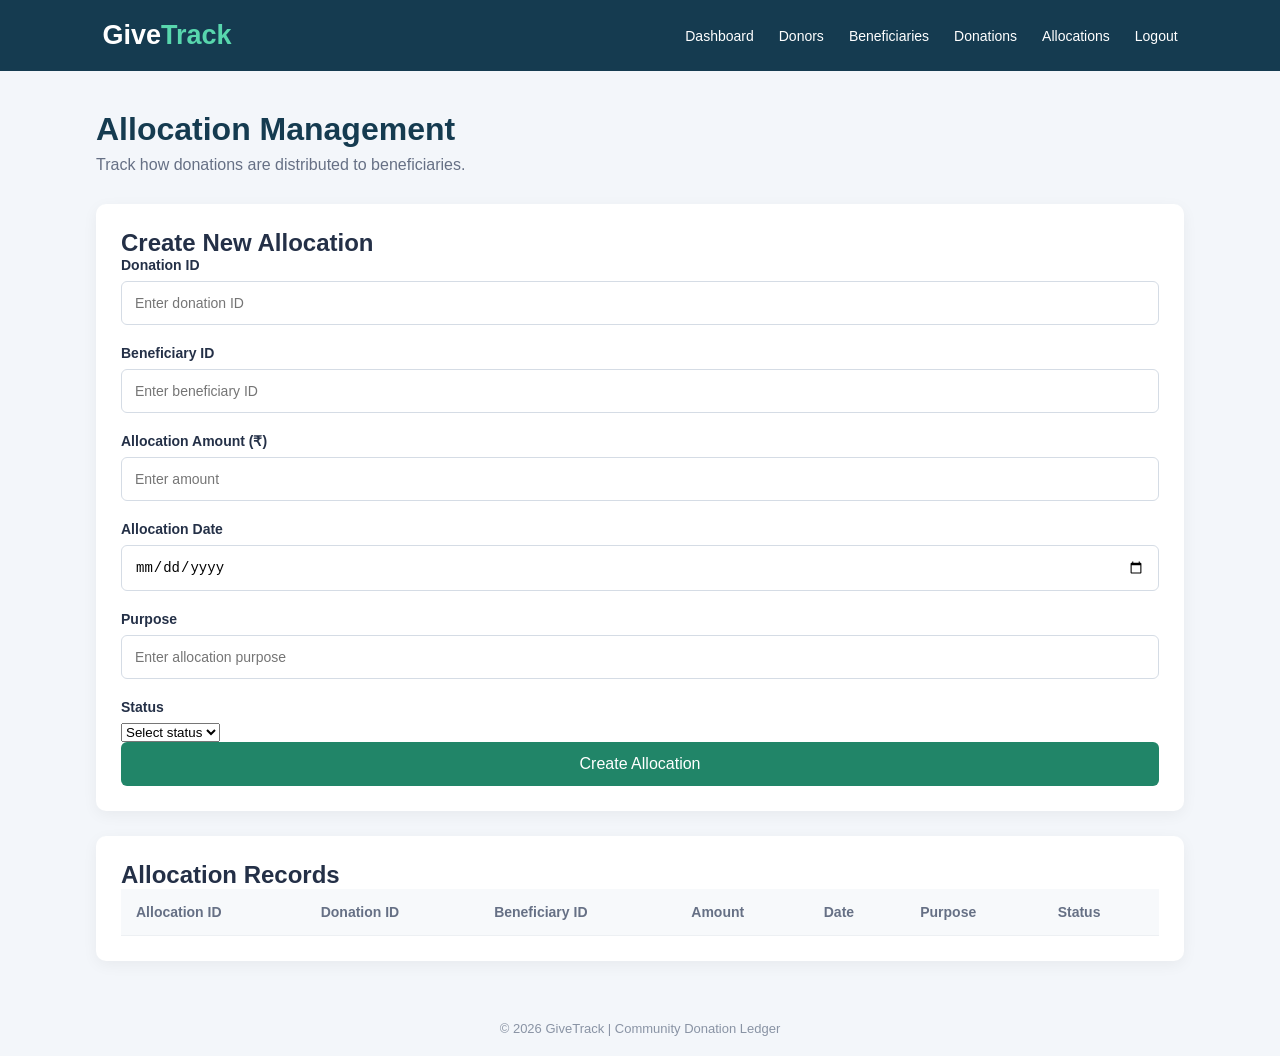
==== src/main/webapp/allocations.html @ e6910853 "Add Engine 3 frontend pages and features" ====
<!DOCTYPE html>
<html lang="en">
<head>
    <meta charset="UTF-8">
    <meta name="viewport" content="width=device-width, initial-scale=1.0">
    <title>GiveTrack | Allocation Management</title>
    <link rel="stylesheet" href="css/style.css">
</head>
<body>

<header class="navbar">
    <div class="logo">Give<span>Track</span></div>
    <nav>
        <a href="dashboard.html">Dashboard</a>
        <a href="donors.html">Donors</a>
        <a href="beneficiaries.html">Beneficiaries</a>
        <a href="donations.html">Donations</a>
        <a href="allocations.html">Allocations</a>
        <a href="index.html">Logout</a>
    </nav>
</header>

<main class="dashboard">

    <div class="dashboard-heading">
        <div>
            <h1>Allocation Management</h1>
            <p>Track how donations are distributed to beneficiaries.</p>
        </div>
    </div>

    <section class="dashboard-section">
        <h2>Create New Allocation</h2>

        <form id="allocationForm">

            <label for="donationId">Donation ID</label>
            <input type="number" id="donationId"
                   placeholder="Enter donation ID" min="1" required>

            <label for="beneficiaryId">Beneficiary ID</label>
            <input type="number" id="beneficiaryId"
                   placeholder="Enter beneficiary ID" min="1" required>

            <label for="allocationAmount">Allocation Amount (₹)</label>
            <input type="number" id="allocationAmount"
                   placeholder="Enter amount" min="0.01"
                   step="0.01" required>

            <label for="allocationDate">Allocation Date</label>
            <input type="date" id="allocationDate" required>

            <label for="allocationPurpose">Purpose</label>
            <input type="text" id="allocationPurpose"
                   placeholder="Enter allocation purpose" required>

            <label for="allocationStatus">Status</label>
            <select id="allocationStatus" required>
                <option value="">Select status</option>
                <option value="PENDING">Pending</option>
                <option value="ALLOCATED">Allocated</option>
                <option value="FULFILLED">Fulfilled</option>
                <option value="CANCELLED">Cancelled</option>
            </select>

            <button type="submit">Create Allocation</button>

            <p id="allocationMessage"></p>

        </form>
    </section>

    <section class="dashboard-section">
        <h2>Allocation Records</h2>

        <div class="table-container">
            <table>
                <thead>
                    <tr>
                        <th>Allocation ID</th>
                        <th>Donation ID</th>
                        <th>Beneficiary ID</th>
                        <th>Amount</th>
                        <th>Date</th>
                        <th>Purpose</th>
                        <th>Status</th>
                    </tr>
                </thead>

                <tbody id="allocationTableBody">
                    <tr>
                        <td>1</td>
                        <td>1</td>
                        <td>1</td>
                        <td>₹8,000</td>
                        <td>13 Nov 2026</td>
                        <td>Education Support</td>
                        <td><span class="status">ALLOCATED</span></td>
                    </tr>
                </tbody>
            </table>
        </div>
    </section>

</main>

<footer>
    <p>© 2026 GiveTrack | Community Donation Ledger</p>
</footer>

<script src="js/allocations.js"></script>

</body>
</html>
---- src/main/webapp/css/style.css ----
* {
    margin: 0;
    padding: 0;
    box-sizing: border-box;
}

body {
    font-family: Arial, sans-serif;
    background: #f3f6fa;
    color: #243047;
    min-height: 100vh;
}

/* Navigation */

.navbar {
    background: #153b50;
    color: white;
    padding: 20px 8%;
    display: flex;
    justify-content: space-between;
    align-items: center;
}

.logo {
    font-size: 27px;
    font-weight: bold;
}

.logo span {
    color: #58d6ad;
}

.navbar p {
    font-size: 14px;
}

.navbar nav {
    display: flex;
    align-items: center;
    gap: 25px;
}

.navbar nav a {
    color: white;
    text-decoration: none;
    font-size: 14px;
    transition: color 0.3s;
}

.navbar nav a:hover {
    color: #58d6ad;
}

/* Login Page */

.container {
    width: 85%;
    max-width: 1100px;
    min-height: 75vh;
    margin: auto;
    display: flex;
    align-items: center;
    justify-content: space-between;
    gap: 50px;
}

.welcome {
    flex: 1;
}

.welcome h1 {
    font-size: 38px;
    color: #153b50;
    margin-bottom: 20px;
}

.welcome p {
    color: #667085;
    line-height: 1.7;
    font-size: 16px;
}

.features {
    margin-top: 30px;
    line-height: 2.5;
    color: #218568;
    font-weight: bold;
}

.login-card {
    background: white;
    padding: 35px;
    width: 380px;
    border-radius: 12px;
    box-shadow: 0 5px 25px rgba(0,0,0,0.08);
}

.login-card h2 {
    color: #153b50;
    margin-bottom: 10px;
}

.subtitle {
    color: #8993a4;
    margin-bottom: 25px;
    font-size: 14px;
}

label {
    display: block;
    margin-bottom: 8px;
    font-weight: bold;
    font-size: 14px;
}

input {
    width: 100%;
    padding: 13px;
    margin-bottom: 20px;
    border: 1px solid #d5dce5;
    border-radius: 6px;
    font-size: 14px;
}

input:focus {
    outline: none;
    border-color: #218568;
}

button {
    width: 100%;
    padding: 13px;
    background: #218568;
    color: white;
    border: none;
    border-radius: 6px;
    font-size: 16px;
    cursor: pointer;
}

button:hover {
    background: #176b53;
}

.login-note {
    text-align: center;
    margin-top: 20px;
    font-size: 12px;
    color: #8993a4;
}

#message {
    margin-top: 12px;
    color: #c0392b;
    font-size: 13px;
}

/* Dashboard */

.dashboard {
    width: 85%;
    max-width: 1200px;
    margin: 40px auto;
}

.dashboard-heading {
    display: flex;
    justify-content: space-between;
    align-items: center;
    margin-bottom: 30px;
}

.dashboard-heading h1 {
    color: #153b50;
    margin-bottom: 8px;
}

.dashboard-heading p {
    color: #667085;
}

.role {
    background: #d9f5eb;
    color: #176b53;
    padding: 9px 15px;
    border-radius: 20px;
    font-size: 13px;
}

/* Summary Cards */

.summary-cards {
    display: grid;
    grid-template-columns: repeat(3, 1fr);
    gap: 20px;
    margin-bottom: 35px;
}

.summary-card {
    background: white;
    padding: 25px;
    border-radius: 10px;
    box-shadow: 0 4px 15px rgba(0,0,0,0.05);
}

.summary-card h3 {
    color: #667085;
    font-size: 15px;
}

.summary-card .amount {
    font-size: 28px;
    color: #218568;
    font-weight: bold;
    margin: 15px 0;
}

.summary-card span {
    color: #8993a4;
    font-size: 13px;
}

/* Dashboard Sections */

.dashboard-section {
    background: white;
    padding: 25px;
    margin-bottom: 25px;
    border-radius: 10px;
    box-shadow: 0 4px 15px rgba(0,0,0,0.05);
}

.section-heading {
    display: flex;
    justify-content: space-between;
    align-items: center;
    margin-bottom: 20px;
}

.section-heading h2 {
    color: #153b50;
    font-size: 20px;
}

.section-heading button {
    width: auto;
    padding: 10px 18px;
}

/* Donation Search */

.search-container {
    display: flex;
    align-items: center;
    gap: 12px;
}

.search-container input {
    flex: 1;
    width: auto;
    margin-bottom: 0;
    padding: 14px;
    border: 1px solid #d5dce5;
    border-radius: 7px;
    font-size: 14px;
}

.search-container input:focus {
    outline: none;
    border-color: #218568;
    box-shadow: 0 0 0 3px rgba(33,133,104,0.1);
}

.search-container button {
    width: auto;
    min-width: 110px;
    padding: 14px 22px;
    background: #218568;
}

#searchMessage {
    margin-top: 18px;
    font-size: 14px;
    font-weight: bold;
    color: #176b53;
}

#searchResults {
    margin-top: 15px;
    overflow-x: auto;
}

#searchResults table {
    width: 100%;
    border-collapse: collapse;
}

#searchResults th,
#searchResults td {
    padding: 13px;
    border-bottom: 1px solid #edf0f3;
    text-align: left;
}

#searchResults th {
    background: #f7f9fb;
    color: #667085;
}

.search-empty {
    color: #c0392b;
    padding: 15px 0;
}

.search-warning {
    color: #b7791f;
    padding: 15px 0;
}

/* Tables */

.table-container {
    overflow-x: auto;
}

table {
    width: 100%;
    border-collapse: collapse;
    text-align: left;
}

th, td {
    padding: 15px;
    border-bottom: 1px solid #edf0f3;
    font-size: 14px;
}

th {
    color: #667085;
    background: #f7f9fb;
}

/* Status */

.status {
    background: #d9f5eb;
    color: #176b53;
    padding: 6px 10px;
    border-radius: 15px;
    font-size: 11px;
    font-weight: bold;
}

/* Dashboard Messages */

#dashboardMessage {
    margin-top: 15px;
    color: #218568;
    font-weight: bold;
}

/* Footer */

footer {
    text-align: center;
    padding: 20px;
    color: #8993a4;
    font-size: 13px;
}

/* Responsive Design */

@media (max-width: 750px) {

    .container {
        flex-direction: column;
        padding: 45px 0;
    }

    .login-card {
        width: 100%;
    }

    .welcome h1 {
        font-size: 30px;
    }

    .navbar p {
        display: none;
    }

    .summary-cards {
        grid-template-columns: 1fr;
    }

    .dashboard-heading {
        flex-direction: column;
        align-items: flex-start;
        gap: 15px;
    }

    .navbar {
        flex-wrap: wrap;
        gap: 15px;
    }

    .navbar nav {
        display: flex;
        flex-wrap: wrap;
        gap: 10px;
    }
}

@media (max-width: 600px) {

    .dashboard {
        width: 92%;
        margin: 25px auto;
    }

    .dashboard-section {
        padding: 15px;
    }

    .section-heading {
        flex-direction: column;
        align-items: flex-start;
        gap: 15px;
    }

    .section-heading button {
        width: 100%;
    }

    .search-container {
        flex-direction: column;
        align-items: stretch;
    }

    .search-container input {
        width: 100%;
    }

    .search-container button {
        width: 100%;
    }

    th, td {
        padding: 10px;
        font-size: 12px;
    }
}
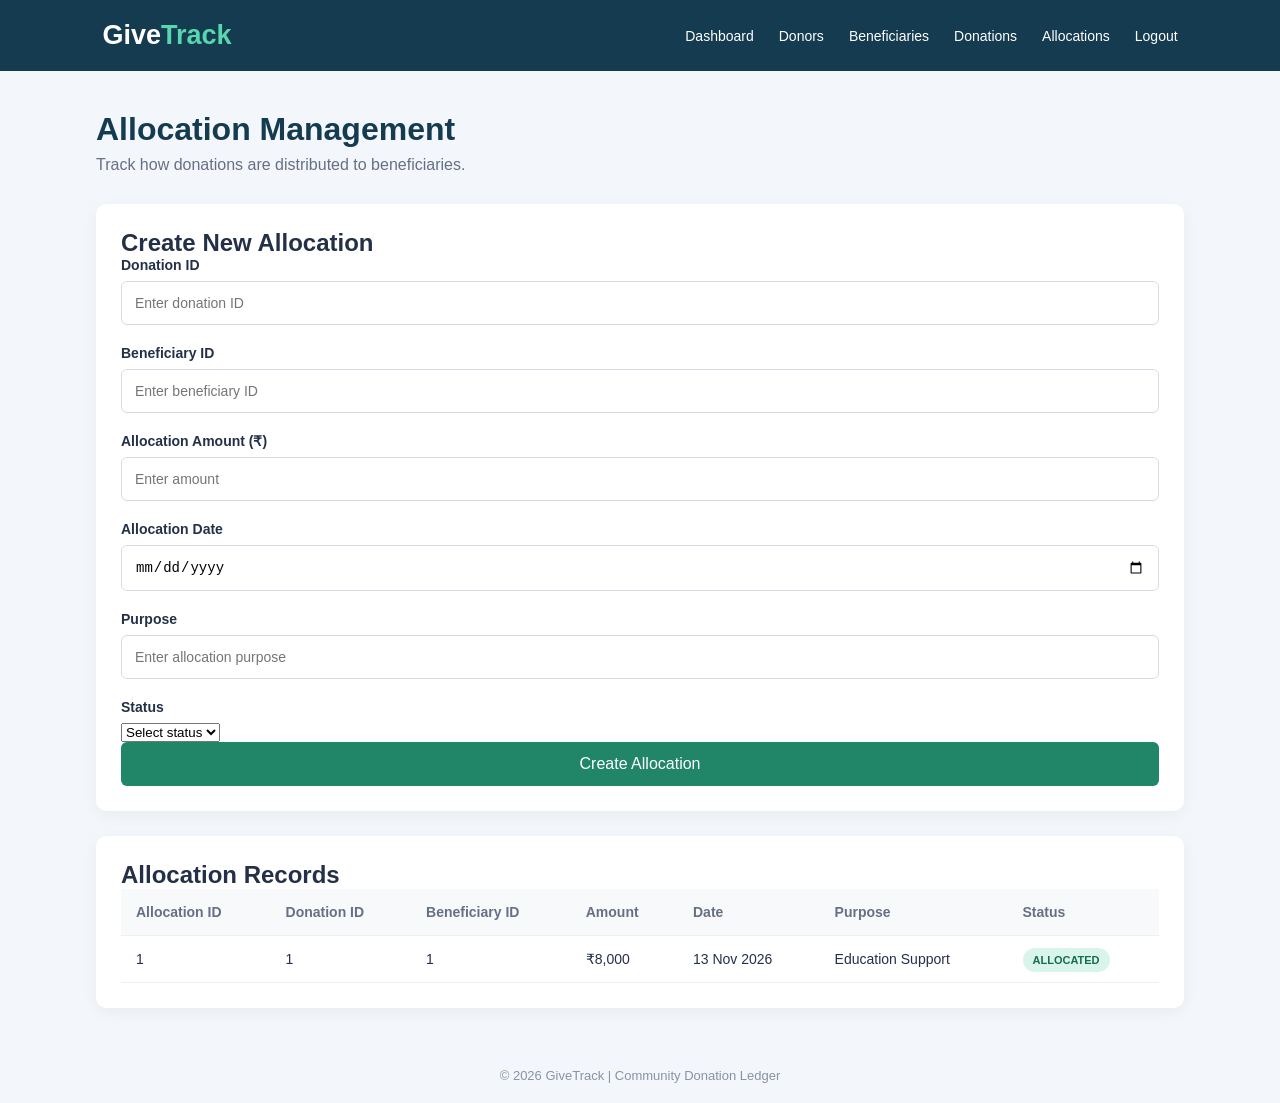
==== commit 25afb373: "Update Engine 3 frontend interfaces" ====
--- a/src/main/webapp/allocations.html
+++ b/src/main/webapp/allocations.html
@@ -33,30 +33,29 @@
     <section class="dashboard-section">
         <h2>Create New Allocation</h2>
 
-        <form id="allocationForm">
-
+        <div>
             <label for="donationId">Donation ID</label>
             <input type="number" id="donationId"
-                   placeholder="Enter donation ID" min="1" required>
+                   placeholder="Enter donation ID" min="1">
 
             <label for="beneficiaryId">Beneficiary ID</label>
             <input type="number" id="beneficiaryId"
-                   placeholder="Enter beneficiary ID" min="1" required>
+                   placeholder="Enter beneficiary ID" min="1">
 
             <label for="allocationAmount">Allocation Amount (₹)</label>
             <input type="number" id="allocationAmount"
                    placeholder="Enter amount" min="0.01"
-                   step="0.01" required>
+                   step="0.01">
 
             <label for="allocationDate">Allocation Date</label>
-            <input type="date" id="allocationDate" required>
+            <input type="date" id="allocationDate">
 
             <label for="allocationPurpose">Purpose</label>
             <input type="text" id="allocationPurpose"
-                   placeholder="Enter allocation purpose" required>
+                   placeholder="Enter allocation purpose">
 
             <label for="allocationStatus">Status</label>
-            <select id="allocationStatus" required>
+            <select id="allocationStatus">
                 <option value="">Select status</option>
                 <option value="PENDING">Pending</option>
                 <option value="ALLOCATED">Allocated</option>
@@ -64,11 +63,8 @@
                 <option value="CANCELLED">Cancelled</option>
             </select>
 
-            <button type="submit">Create Allocation</button>
-
-            <p id="allocationMessage"></p>
-
-        </form>
+            <button type="button">Create Allocation</button>
+        </div>
     </section>
 
     <section class="dashboard-section">
@@ -88,7 +84,7 @@
                     </tr>
                 </thead>
 
-                <tbody id="allocationTableBody">
+                <tbody>
                     <tr>
                         <td>1</td>
                         <td>1</td>
@@ -109,7 +105,5 @@
     <p>© 2026 GiveTrack | Community Donation Ledger</p>
 </footer>
 
-<script src="js/allocations.js"></script>
-
 </body>
 </html>
